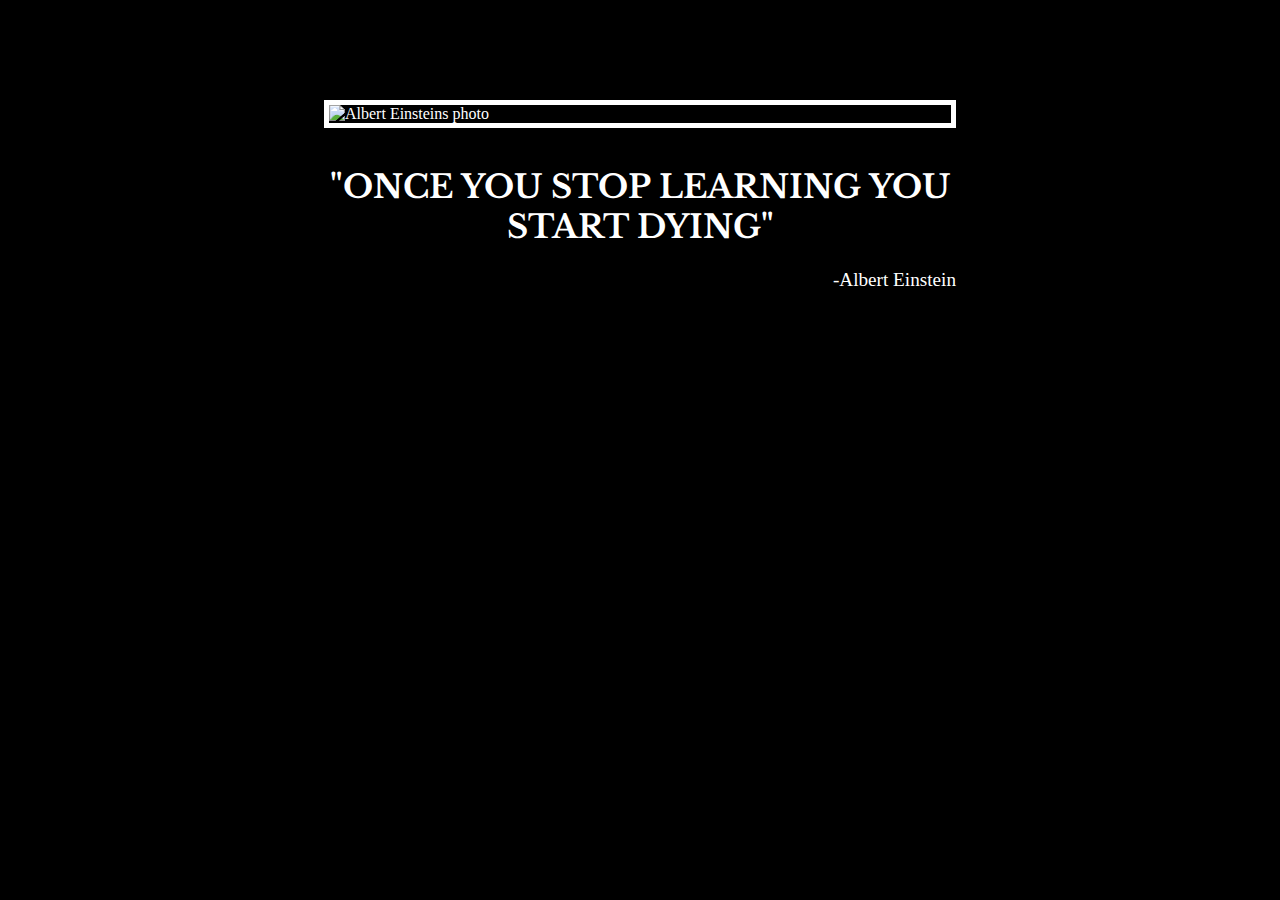
==== index.html @ 0b0ae305 "change structure" ====
<!doctype html>
<html lang="en">

<head>
    <meta charset="utf-8">
    <title>Motivation</title>
    <meta name="viewport" content="width=device-width, initial-scale=1">
    <link rel="stylesheet" href="css/main.css">
    <link rel="preconnect" href="https://fonts.googleapis.com">
    <link rel="preconnect" href="https://fonts.gstatic.com" crossorigin>
    <link href="https://fonts.googleapis.com/css2?family=Libre+Baskerville&display=swap"
          rel="stylesheet">
</head>
<body>
<div class="div-center">
    <img src="https://external-content.duckduckgo.com/iu/?u=http%3A%2F%2Fstatic.guim.co.uk%2Fsys-images%2FGuardian%2FPix%2Fpictures%2F2015%2F6%2F9%2F1433860888503%2FAlbert-Einstein.--009.jpg&f=1&nofb=1&ipt=dbfd9dc1b5474c1f04e581e4e215a3925ebc90567880f4af866faa2d6b8dd1f3&ipo=images" alt="Albert Einsteins photo">
    <br />
    <h1>"Once you stop learning you start dying"</h1>
    <p>-Albert Einstein</p>
</div>
</body>
</html>
---- css/main.css ----
html {
  background-color: black;
  font-size: 1em;
  color: white;
}

h1 {
  font-family: 'Libre Baskerville', serif;
  text-align: center;
  text-transform: uppercase;
}

p {
  text-align: right;
  font-size: 1.2em;
}

img {
  border: 5px solid white;
  display: block;
  margin-left: auto;
  margin-right: auto;
  max-height: 40%;
  max-width: 100%;
}

.div-center {
  width: 50%;
  margin-top: 100px;
  margin-left: auto;
  margin-right: auto;
}
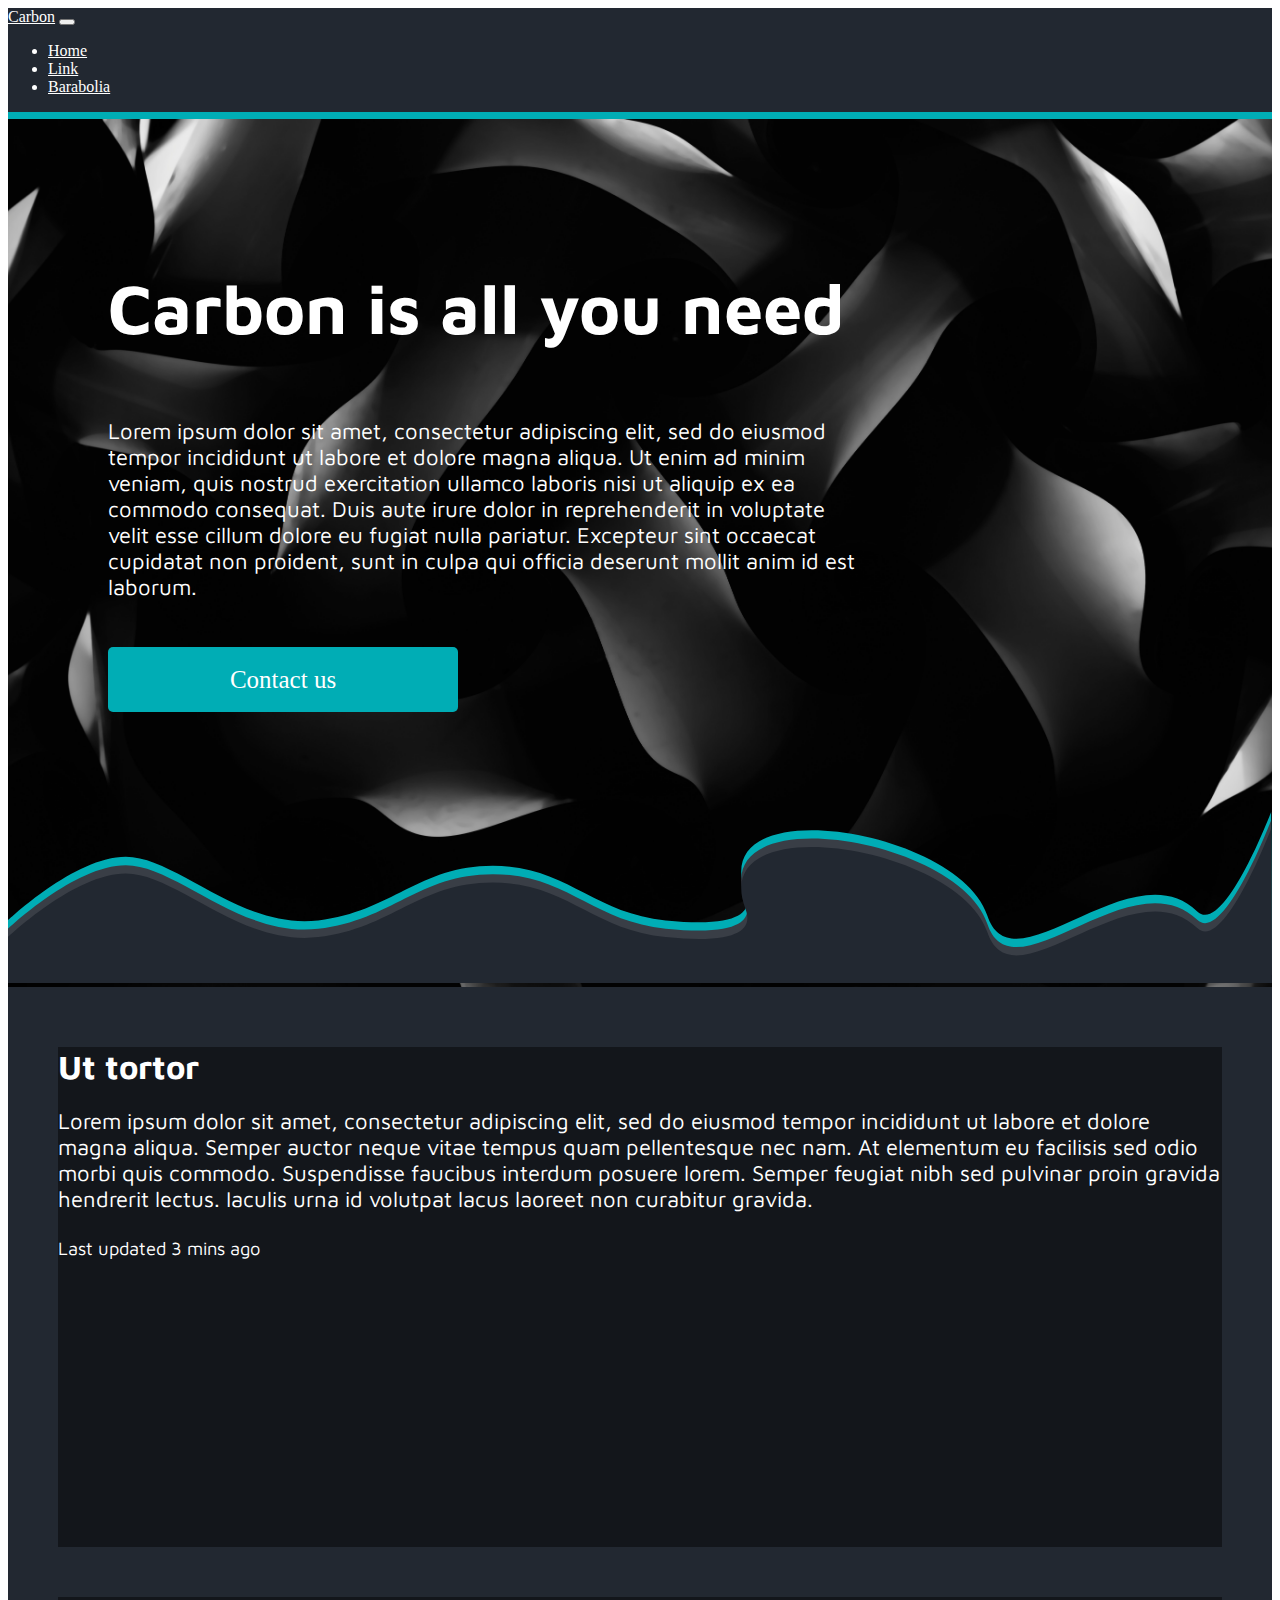
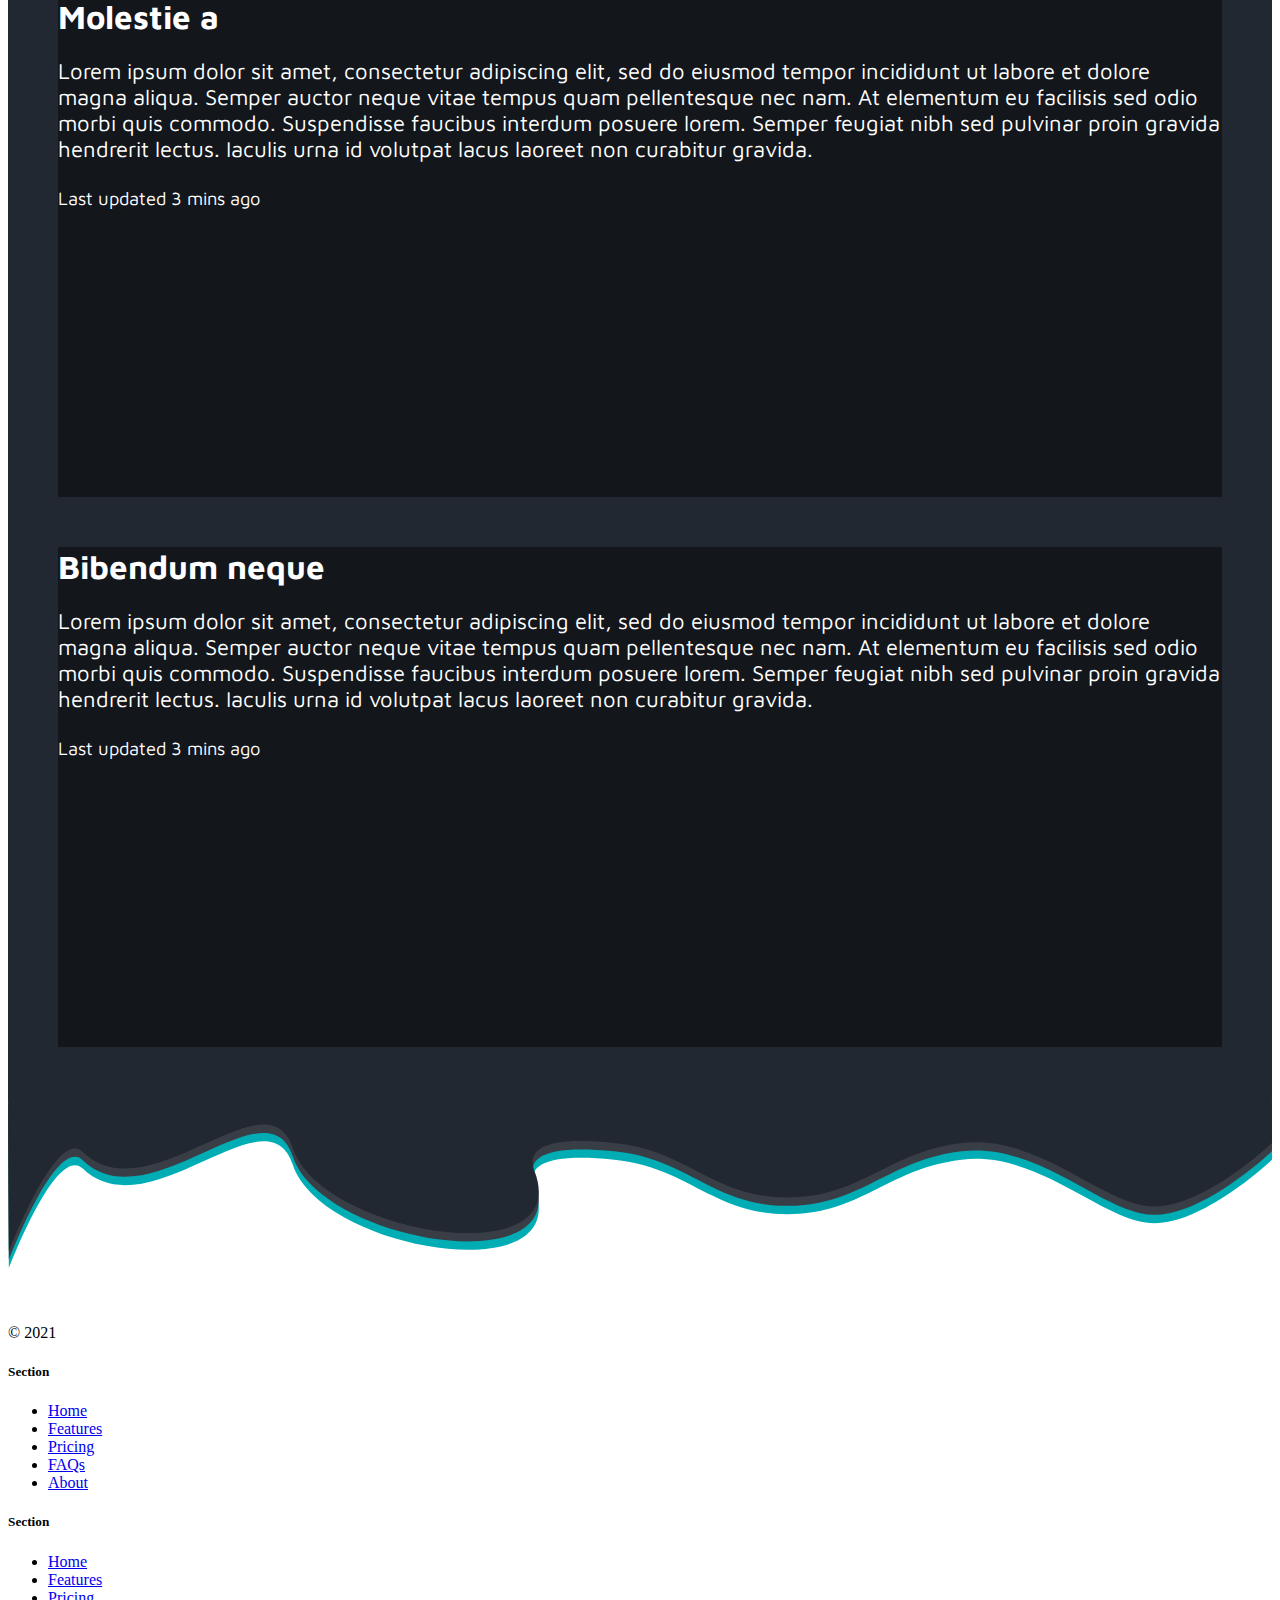
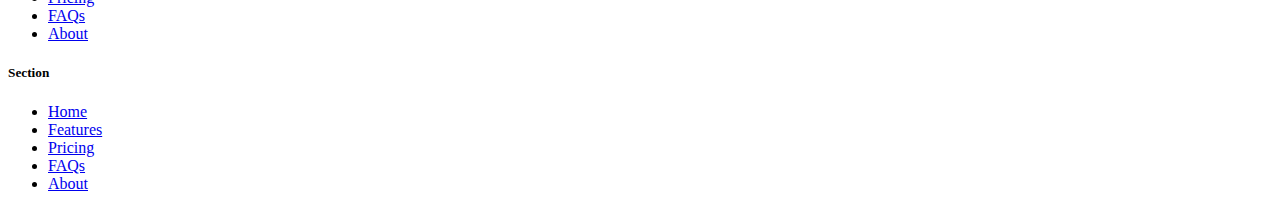
==== commit 6cca163d: "test1" ====
--- a/index.html
+++ b/index.html
@@ -5,18 +5,223 @@
     <meta charset="utf-8">
     <title>Motivation</title>
     <meta name="viewport" content="width=device-width, initial-scale=1">
-    <link rel="stylesheet" href="css/main.css">
     <link rel="preconnect" href="https://fonts.googleapis.com">
     <link rel="preconnect" href="https://fonts.gstatic.com" crossorigin>
-    <link href="https://fonts.googleapis.com/css2?family=Libre+Baskerville&display=swap"
+    <link href="https://fonts.googleapis.com/css2?family=Maven+Pro:wght@400;700&display=swap"
           rel="stylesheet">
+    <link href="https://cdn.jsdelivr.net/npm/bootstrap@5.3.0/dist/css/bootstrap.min.css"
+          rel="stylesheet"
+          integrity="sha384-9ndCyUaIbzAi2FUVXJi0CjmCapSmO7SnpJef0486qhLnuZ2cdeRhO02iuK6FUUVM"
+          crossorigin="anonymous">
+    <link rel="stylesheet" href="css/main.css">
 </head>
 <body>
 <div class="div-center">
-    <img src="https://external-content.duckduckgo.com/iu/?u=http%3A%2F%2Fstatic.guim.co.uk%2Fsys-images%2FGuardian%2FPix%2Fpictures%2F2015%2F6%2F9%2F1433860888503%2FAlbert-Einstein.--009.jpg&f=1&nofb=1&ipt=dbfd9dc1b5474c1f04e581e4e215a3925ebc90567880f4af866faa2d6b8dd1f3&ipo=images" alt="Albert Einsteins photo">
-    <br />
-    <h1>"Once you stop learning you start dying"</h1>
-    <p>-Albert Einstein</p>
-</div>
+    <nav class="navbar navbar-expand-lg nav-color">
+        <div class="container-fluid">
+            <a class="navbar-brand" href="#">Carbon</a>
+            <button class="navbar-toggler" type="button"
+                    data-bs-toggle="collapse"
+                    data-bs-target="#navbarSupportedContent"
+                    aria-controls="navbarSupportedContent" aria-expanded="false"
+                    aria-label="Toggle navigation">
+                <span class="navbar-toggler-icon"></span>
+            </button>
+            <div class="collapse navbar-collapse" id="navbarSupportedContent">
+                <ul class="navbar-nav me-auto mb-2 mb-lg-0">
+                    <li class="nav-item">
+                        <a class="nav-link" aria-current="page"
+                           href="#">Home</a>
+                    </li>
+                    <li class="nav-item">
+                        <a class="nav-link" href="#">Link</a>
+                    </li>
+                    <li class="nav-item">
+                        <a class="nav-link" href="#">Barabolia</a>
+                    </li>
+                </ul>
+            </div>
+        </div>
+    </nav>
+
+    <script src="https://cdn.jsdelivr.net/npm/bootstrap@5.3.0/dist/js/bootstrap.bundle.min.js"
+            integrity="sha384-geWF76RCwLtnZ8qwWowPQNguL3RmwHVBC9FhGdlKrxdiJJigb/j/68SIy3Te4Bkz"
+            crossorigin="anonymous"></script>
+</div>
+<div class="hero">
+    <div class="container-xl hero-inner">
+        <h1 class="title">Carbon is all you need</h1>
+        <p>Lorem ipsum dolor sit amet, consectetur adipiscing elit, sed do
+            eiusmod tempor incididunt ut labore et dolore magna aliqua. Ut enim
+            ad minim veniam, quis nostrud exercitation ullamco laboris nisi ut
+            aliquip ex ea commodo consequat. Duis aute irure dolor in
+            reprehenderit in voluptate velit esse cillum dolore eu fugiat nulla
+            pariatur. Excepteur sint occaecat cupidatat non proident, sunt in
+            culpa qui officia deserunt mollit anim id est laborum.</p>
+        <div class="click-me">Contact us</div>
+    </div>
+    <img src="img/waves.svg" class="waves">
+</div>
+
+<div class="section-photos">
+    <div class="container-xl card-container-first">
+        <div class="card md-12 no-border card-style">
+            <div class="row row-cols-2" style="min-height: 500px">
+                <div class="col-4 card-image card-image-left"
+                     style="background-image: url(img/image1.jpg)"></div>
+                <div class="col-8">
+                    <div class="card-body">
+                        <h2 class="card-title">Ut tortor</h2>
+                        <p class="card-text">Lorem ipsum dolor sit amet,
+                            consectetur adipiscing elit, sed do eiusmod tempor
+                            incididunt ut labore et dolore magna aliqua. Semper
+                            auctor neque vitae tempus quam pellentesque nec nam.
+                            At elementum eu facilisis sed odio morbi quis
+                            commodo. Suspendisse faucibus interdum posuere
+                            lorem. Semper feugiat nibh sed pulvinar proin
+                            gravida hendrerit lectus. Iaculis urna id volutpat
+                            lacus laoreet non curabitur gravida.</p>
+                        <p class="card-text"><small class="text-body-secondary">Last
+                            updated 3 mins ago</small></p>
+                    </div>
+                </div>
+            </div>
+        </div>
+    </div>
+    <div class="container-xl card-container">
+        <div class="card md-12 no-border card-style">
+            <div class="row row-cols-2" style="min-height: 500px">
+                <div class="col-4 card-image card-image-left"
+                     style="background-image: url(img/image2.jpg)"></div>
+                <div class="col-8">
+                    <div class="card-body">
+                        <h2 class="card-title">Molestie a</h2>
+                        <p class="card-text">Lorem ipsum dolor sit amet,
+                            consectetur adipiscing elit, sed do eiusmod tempor
+                            incididunt ut labore et dolore magna aliqua. Semper
+                            auctor neque vitae tempus quam pellentesque nec nam.
+                            At elementum eu facilisis sed odio morbi quis
+                            commodo. Suspendisse faucibus interdum posuere
+                            lorem. Semper feugiat nibh sed pulvinar proin
+                            gravida hendrerit lectus. Iaculis urna id volutpat
+                            lacus laoreet non curabitur gravida.</p>
+                        <p class="card-text"><small class="text-body-secondary">Last
+                            updated 3 mins ago</small></p>
+                    </div>
+                </div>
+            </div>
+        </div>
+    </div>
+
+    <div class="container-xl card-container">
+        <div class="card md-12 no-border card-style">
+            <div class="row row-cols-2" style="min-height: 500px">
+                <div class="col-4 card-image card-image-left"
+                     style="background-image: url(img/image3.jpg)"></div>
+                <div class="col-8">
+                    <div class="card-body">
+                        <h2 class="card-title">Bibendum neque</h2>
+                        <p class="card-text">Lorem ipsum dolor sit amet,
+                            consectetur adipiscing elit, sed do eiusmod tempor
+                            incididunt ut labore et dolore magna aliqua. Semper
+                            auctor neque vitae tempus quam pellentesque nec nam.
+                            At elementum eu facilisis sed odio morbi quis
+                            commodo. Suspendisse faucibus interdum posuere
+                            lorem. Semper feugiat nibh sed pulvinar proin
+                            gravida hendrerit lectus. Iaculis urna id volutpat
+                            lacus laoreet non curabitur gravida.</p>
+                        <p class="card-text"><small class="text-body-secondary">Last
+                            updated 3 mins ago</small></p>
+                    </div>
+                </div>
+            </div>
+        </div>
+    </div>
+</div>
+
+<div class="footer">
+    <img src="img/waves.svg" class="waves-reversed">
+    <div class="container">
+        <footer class="row row-cols-5 py-5 my-5 border-top">
+            <div class="col">
+                <a href="/"
+                   class="d-flex align-items-center mb-3 link-dark text-decoration-none">
+                    <svg class="bi me-2" width="40" height="32">
+                        <use xlink:href="#bootstrap"></use>
+                    </svg>
+                </a>
+                <p class="text-muted">© 2021</p>
+            </div>
+
+            <div class="col">
+
+            </div>
+
+            <div class="col">
+                <h5>Section</h5>
+                <ul class="nav flex-column">
+                    <li class="nav-item mb-2"><a href="#"
+                                                 class="nav-link p-0 text-muted">Home</a>
+                    </li>
+                    <li class="nav-item mb-2"><a href="#"
+                                                 class="nav-link p-0 text-muted">Features</a>
+                    </li>
+                    <li class="nav-item mb-2"><a href="#"
+                                                 class="nav-link p-0 text-muted">Pricing</a>
+                    </li>
+                    <li class="nav-item mb-2"><a href="#"
+                                                 class="nav-link p-0 text-muted">FAQs</a>
+                    </li>
+                    <li class="nav-item mb-2"><a href="#"
+                                                 class="nav-link p-0 text-muted">About</a>
+                    </li>
+                </ul>
+            </div>
+
+            <div class="col">
+                <h5>Section</h5>
+                <ul class="nav flex-column">
+                    <li class="nav-item mb-2"><a href="#"
+                                                 class="nav-link p-0 text-muted">Home</a>
+                    </li>
+                    <li class="nav-item mb-2"><a href="#"
+                                                 class="nav-link p-0 text-muted">Features</a>
+                    </li>
+                    <li class="nav-item mb-2"><a href="#"
+                                                 class="nav-link p-0 text-muted">Pricing</a>
+                    </li>
+                    <li class="nav-item mb-2"><a href="#"
+                                                 class="nav-link p-0 text-muted">FAQs</a>
+                    </li>
+                    <li class="nav-item mb-2"><a href="#"
+                                                 class="nav-link p-0 text-muted">About</a>
+                    </li>
+                </ul>
+            </div>
+
+            <div class="col">
+                <h5>Section</h5>
+                <ul class="nav flex-column">
+                    <li class="nav-item mb-2"><a href="#"
+                                                 class="nav-link p-0 text-muted">Home</a>
+                    </li>
+                    <li class="nav-item mb-2"><a href="#"
+                                                 class="nav-link p-0 text-muted">Features</a>
+                    </li>
+                    <li class="nav-item mb-2"><a href="#"
+                                                 class="nav-link p-0 text-muted">Pricing</a>
+                    </li>
+                    <li class="nav-item mb-2"><a href="#"
+                                                 class="nav-link p-0 text-muted">FAQs</a>
+                    </li>
+                    <li class="nav-item mb-2"><a href="#"
+                                                 class="nav-link p-0 text-muted">About</a>
+                    </li>
+                </ul>
+            </div>
+        </footer>
+    </div>
+</div>
+
 </body>
 </html>
--- a/css/main.css
+++ b/css/main.css
@@ -1,32 +1,113 @@
-html {
-  background-color: black;
-  font-size: 1em;
-  color: white;
+.nav-color {
+  --bs-bg-opacity: 1;
+  background-color: #222831;
+  border-bottom: 7px solid #00ADB5;
 }
 
-h1 {
-  font-family: 'Libre Baskerville', serif;
-  text-align: center;
-  text-transform: uppercase;
+.nav-color * {
+  color: #ffffff;
 }
 
-p {
-  text-align: right;
-  font-size: 1.2em;
+.hero {
+  background-image: url("../img/background.jpg");
+  background-position: center;
+  background-repeat: no-repeat;
+  background-size: cover;
+  min-height: 700px;
 }
 
-img {
-  border: 5px solid white;
-  display: block;
-  margin-left: auto;
-  margin-right: auto;
-  max-height: 40%;
-  max-width: 100%;
+.hero-inner {
+  width: 100%;
+  height: 70%;
+  padding: 100px;
 }
 
-.div-center {
-  width: 50%;
-  margin-top: 100px;
-  margin-left: auto;
-  margin-right: auto;
-}+.waves {
+  width: 100%;
+  object-fit: cover;
+}
+
+.waves-reversed {
+  width: 100%;
+  transform: rotate(-180deg);
+}
+
+.section-photos {
+  background-color: #222831;
+  display: block;
+  padding: 50px;
+  overflow:hidden;
+}
+
+.hero-inner > h1 {
+  display: inline-block;
+  color: #ffffff;
+  font-family: 'Maven Pro', sans-serif;
+  font-weight: bold;
+  font-size: 70px;
+}
+
+.hero-inner > p {
+  display: inline-block;
+  color: #ffffff;
+  font-family: 'Maven Pro', sans-serif;
+  font-size: 22px;
+  max-width: 60%;
+}
+
+.click-me {
+  margin-top: 25px;
+  display: block;
+  color: #ffffff;
+  background-color: #00ADB5;
+  border-radius: 5px;
+  height: 65px;
+  width: 350px;
+  text-align: center;
+  line-height: 65px;
+  font-size: 25px;
+}
+
+.click-me:hover {
+  background-color: #009da5;
+}
+
+.no-border {
+  border: 0;
+}
+
+.card-margin {
+  margin: 5px;
+}
+
+.card-image {
+  background-position: center;
+  background-size: cover;
+}
+
+.card-style {
+  background-color: #13161B;
+  color: #ffffff;
+  font-family: 'Maven Pro', sans-serif;
+  font-size: 22px;
+}
+
+.card-style h2 {
+  font-weight: bold;
+  margin-bottom: 20px;
+  margin-top: 10px;
+}
+
+.card-image-right {
+  border-left: 7px solid #00ADB5;
+}
+
+.card-image-left {
+  border-right: 7px solid #00ADB5;
+}
+
+.card-container {
+  margin-top: 50px;
+}
+
+.card-container-first {}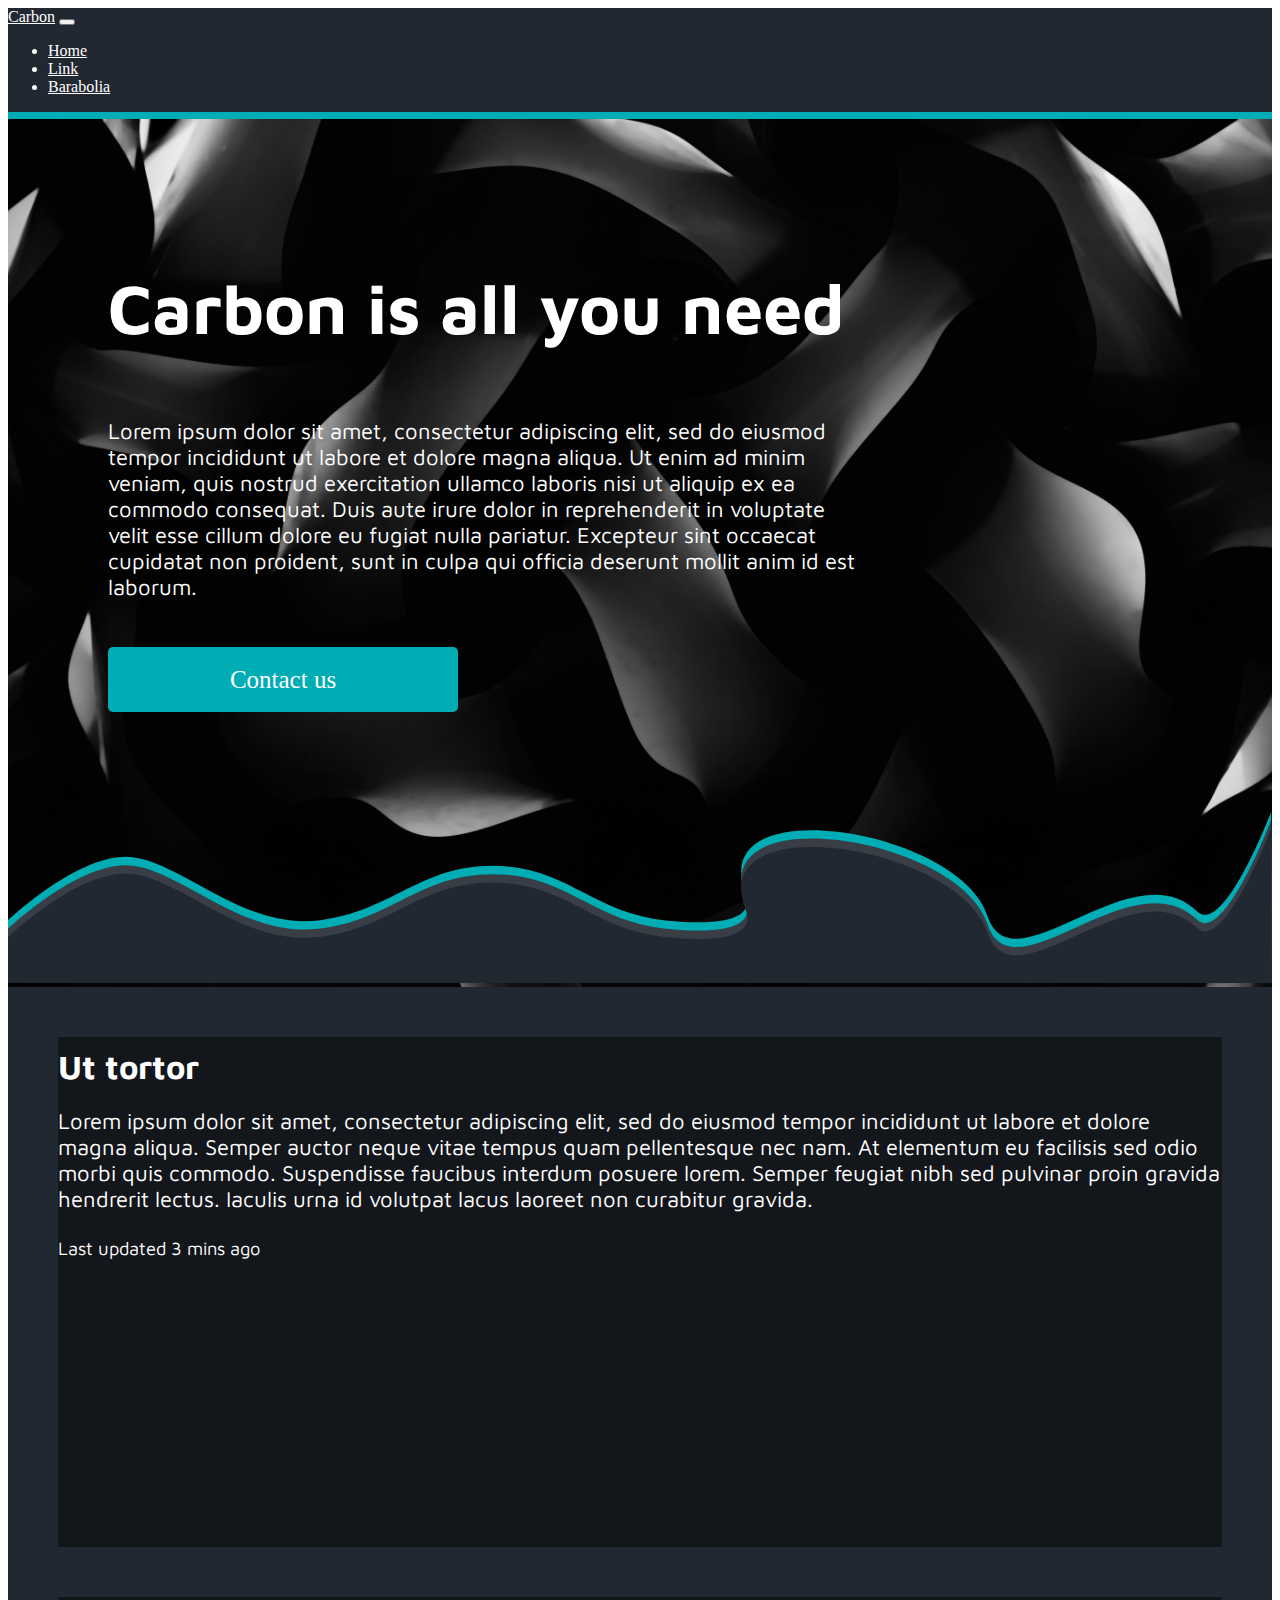
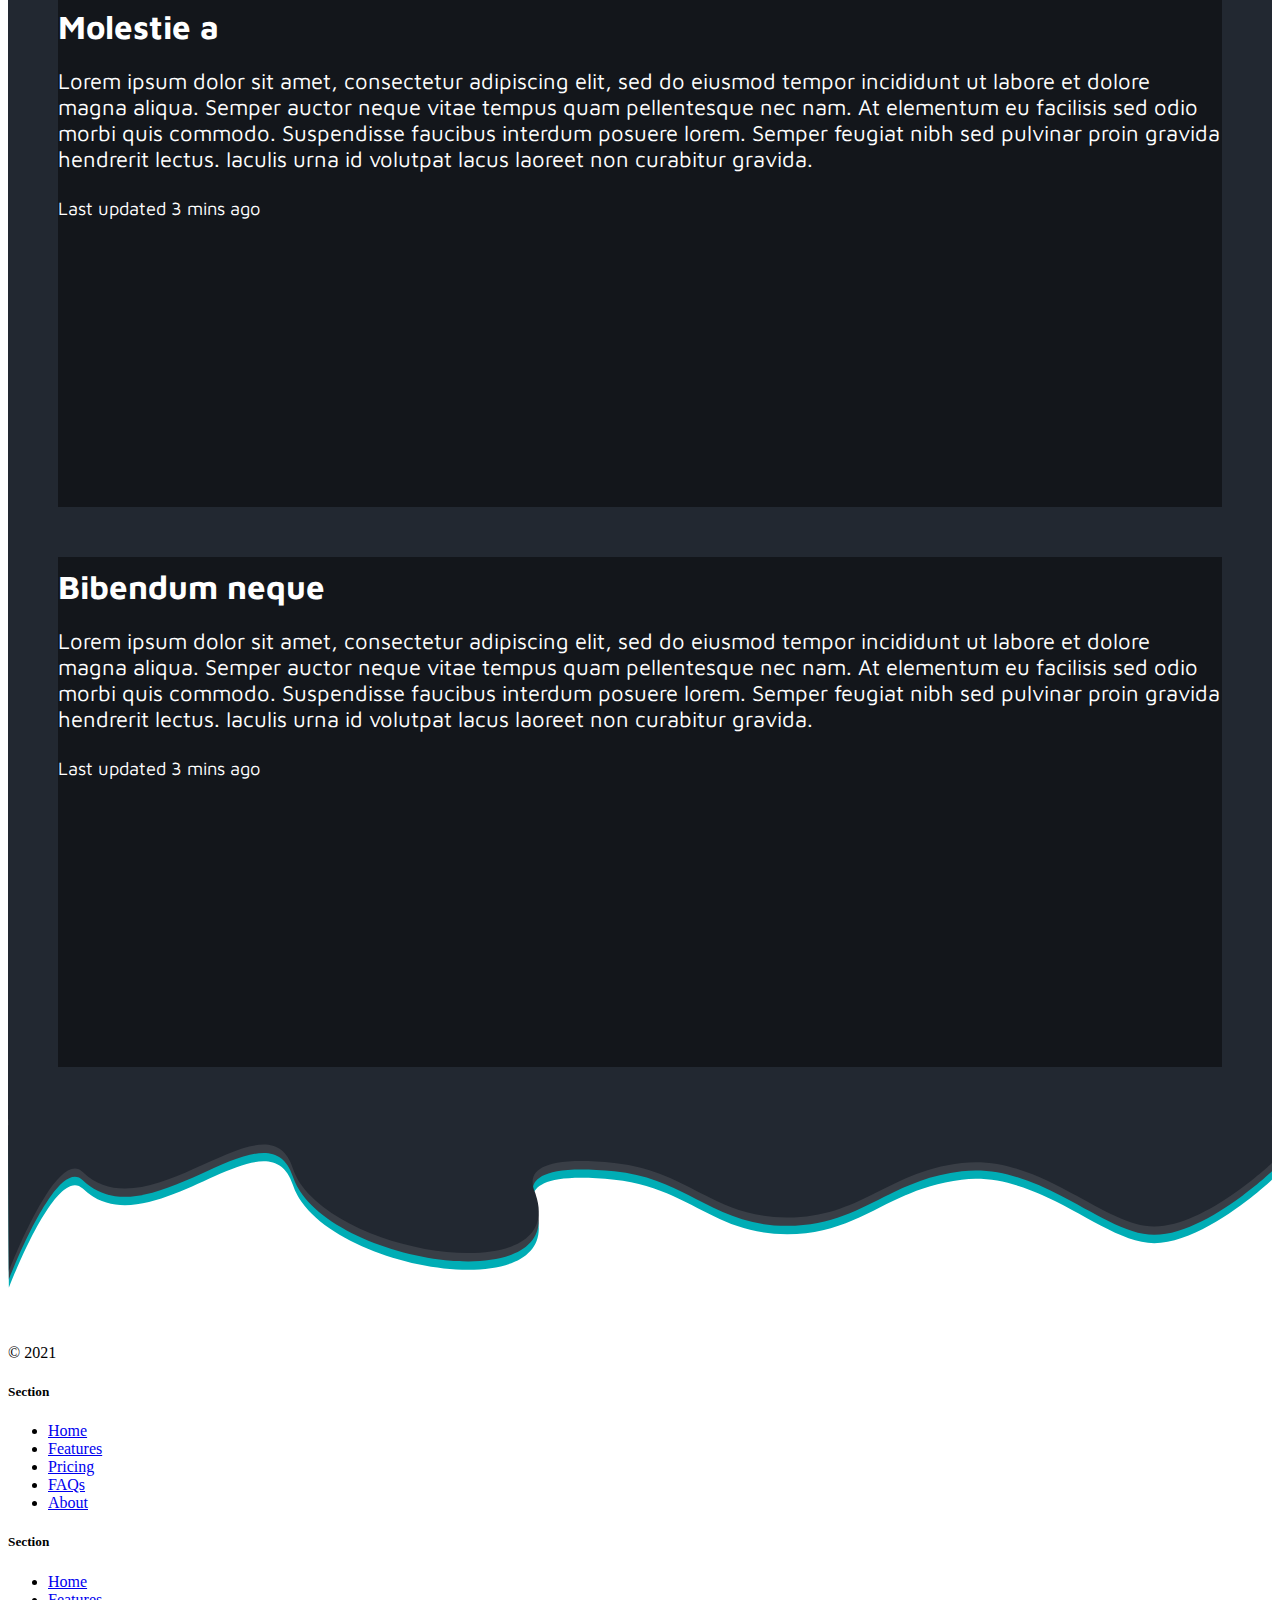
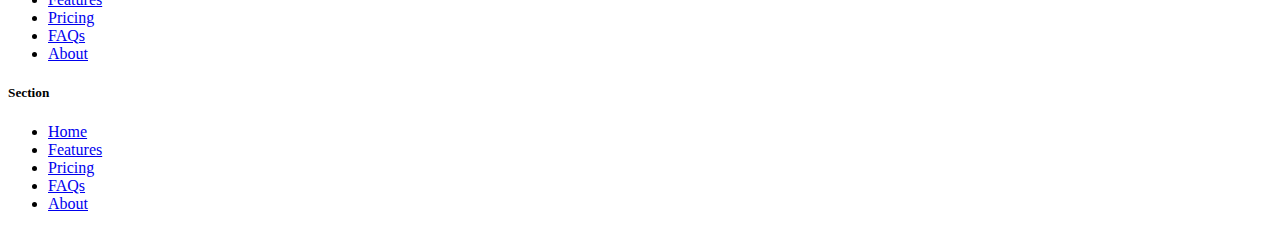
==== commit 4368aeab: "improvements" ====
--- a/index.html
+++ b/index.html
@@ -66,10 +66,10 @@
 <div class="section-photos">
     <div class="container-xl card-container-first">
         <div class="card md-12 no-border card-style">
-            <div class="row row-cols-2" style="min-height: 500px">
-                <div class="col-4 card-image card-image-left"
+            <div class="row row-cols-md-2 row-cols-1" style="min-height: 500px">
+                <div class="col-md-4 col-12 card-image card-image-left"
                      style="background-image: url(img/image1.jpg)"></div>
-                <div class="col-8">
+                <div class="col-md-8 col-12">
                     <div class="card-body">
                         <h2 class="card-title">Ut tortor</h2>
                         <p class="card-text">Lorem ipsum dolor sit amet,
@@ -90,10 +90,10 @@
     </div>
     <div class="container-xl card-container">
         <div class="card md-12 no-border card-style">
-            <div class="row row-cols-2" style="min-height: 500px">
-                <div class="col-4 card-image card-image-left"
+            <div class="row row-cols-md-2 row-cols-1" style="min-height: 500px">
+                <div class="col-md-4 col-12 card-image card-image-left"
                      style="background-image: url(img/image2.jpg)"></div>
-                <div class="col-8">
+                <div class="col-md-8 col-12">
                     <div class="card-body">
                         <h2 class="card-title">Molestie a</h2>
                         <p class="card-text">Lorem ipsum dolor sit amet,
@@ -115,10 +115,10 @@
 
     <div class="container-xl card-container">
         <div class="card md-12 no-border card-style">
-            <div class="row row-cols-2" style="min-height: 500px">
-                <div class="col-4 card-image card-image-left"
+            <div class="row row-cols-md-2 row-cols-1" style="min-height: 500px">
+                <div class="col-md-4 col-12 card-image card-image-left"
                      style="background-image: url(img/image3.jpg)"></div>
-                <div class="col-8">
+                <div class="col-md-8 col-12">
                     <div class="card-body">
                         <h2 class="card-title">Bibendum neque</h2>
                         <p class="card-text">Lorem ipsum dolor sit amet,
@@ -140,7 +140,7 @@
 </div>
 
 <div class="footer">
-    <img src="img/waves.svg" class="waves-reversed">
+    <img src="img/waves.svg" class="waves-reversed no-border">
     <div class="container">
         <footer class="row row-cols-5 py-5 my-5 border-top">
             <div class="col">
--- a/css/main.css
+++ b/css/main.css
@@ -90,6 +90,7 @@
   color: #ffffff;
   font-family: 'Maven Pro', sans-serif;
   font-size: 22px;
+  overflow: hidden;
 }
 
 .card-style h2 {
@@ -110,4 +111,47 @@
   margin-top: 50px;
 }
 
-.card-container-first {}+.card-container-first {}
+
+@media (max-width: 800px) {
+  .hero-inner {
+    padding: 50px 20px 20px;
+  }
+
+  .hero-inner > h1 {
+    font-size: 30px;
+  }
+
+  .hero-inner > p {
+    font-size: 10px;
+    max-width: 100%;
+  }
+
+  .click-me {
+    margin-top: 15px;
+    width: 200px;
+    height: 30px;
+    margin-left: auto;
+    margin-right: auto;
+    font-size: 15px;
+    line-height: 30px;
+  }
+
+  .hero {
+    min-height: 0;
+  }
+
+  .card-image {
+    min-height: 300px;
+    width: 100%;
+  }
+
+  .card-image-left {
+    border-right: 0 solid #00ADB5;
+    border-bottom: 3px solid #00ADB5;
+  }
+
+  .card-style {
+    font-size: 10px;
+  }
+}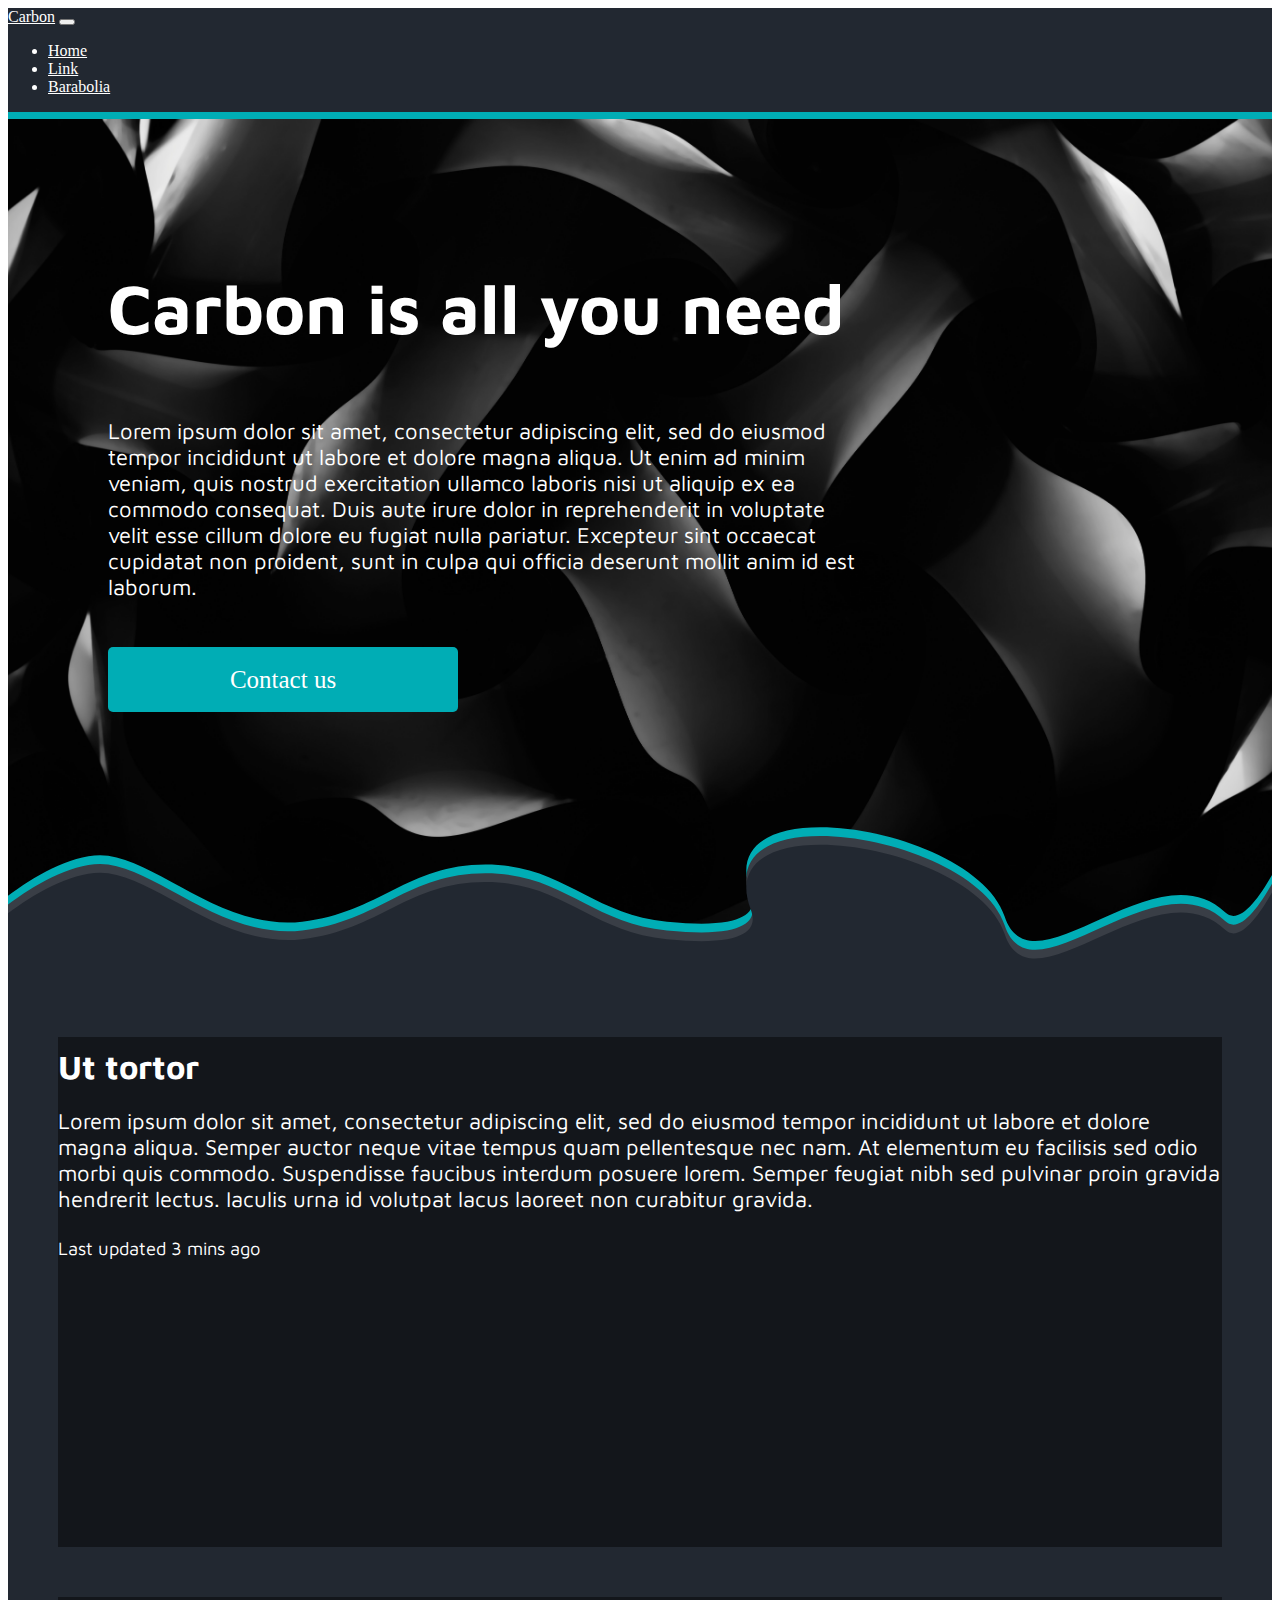
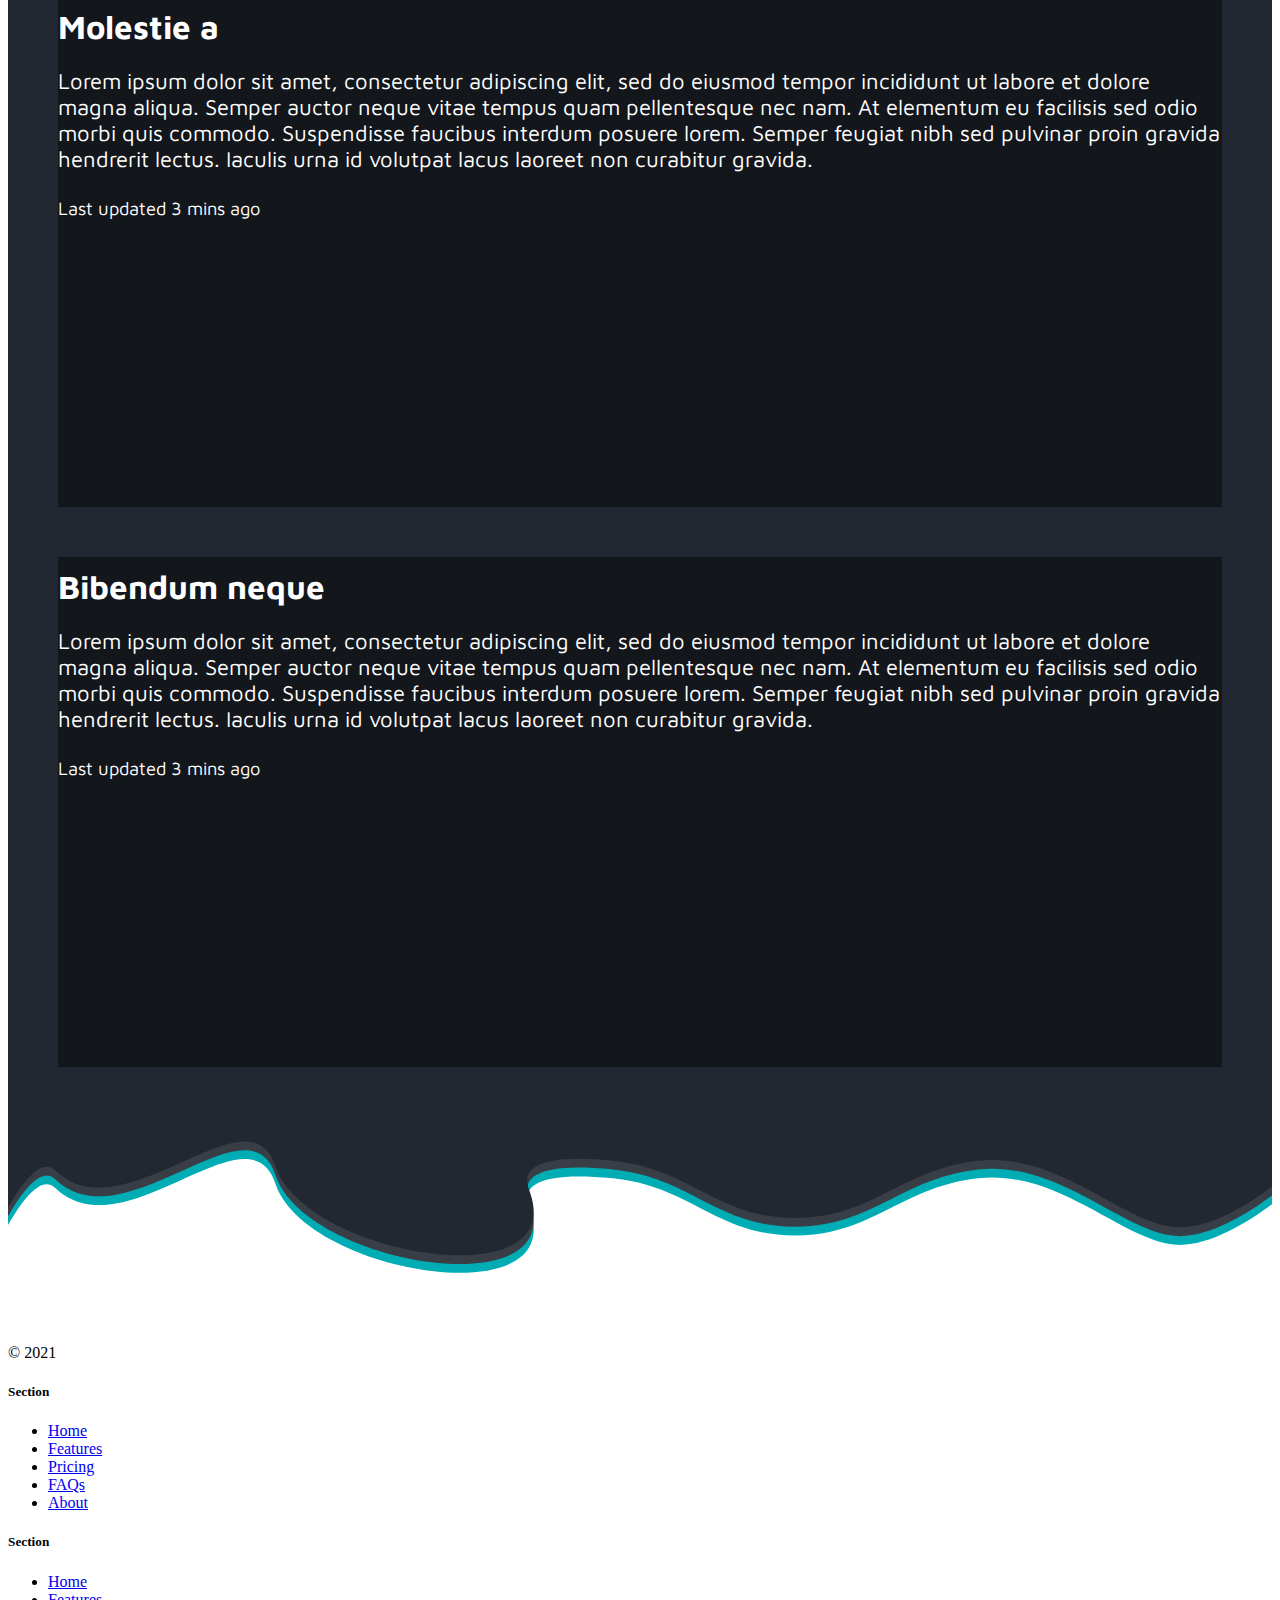
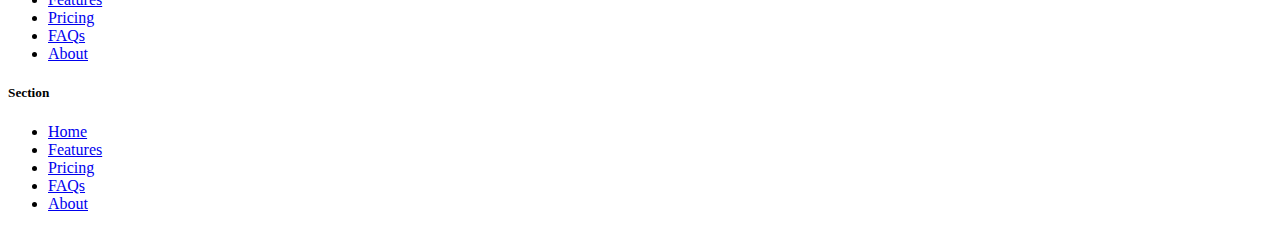
==== commit 01339d7b: "fix of fix" ====
--- a/index.html
+++ b/index.html
@@ -60,7 +60,9 @@
             culpa qui officia deserunt mollit anim id est laborum.</p>
         <div class="click-me">Contact us</div>
     </div>
-    <img src="img/waves.svg" class="waves">
+    <div class="waves-container">
+        <img src="img/waves.svg" class="waves">
+    </div>
 </div>
 
 <div class="section-photos">
@@ -140,7 +142,9 @@
 </div>
 
 <div class="footer">
-    <img src="img/waves.svg" class="waves-reversed no-border">
+    <div class="waves-container">
+        <img src="img/waves.svg" class="waves-reversed">
+    </div>
     <div class="container">
         <footer class="row row-cols-5 py-5 my-5 border-top">
             <div class="col">
--- a/css/main.css
+++ b/css/main.css
@@ -25,10 +25,18 @@
 .waves {
   width: 100%;
   object-fit: cover;
+  scale: 105%;
+}
+
+.waves-container {
+  overflow: hidden;
 }
 
 .waves-reversed {
   width: 100%;
+  scale: 105%;
+  background-repeat: no-repeat;
+  background-size: contain;
   transform: rotate(-180deg);
 }
 
